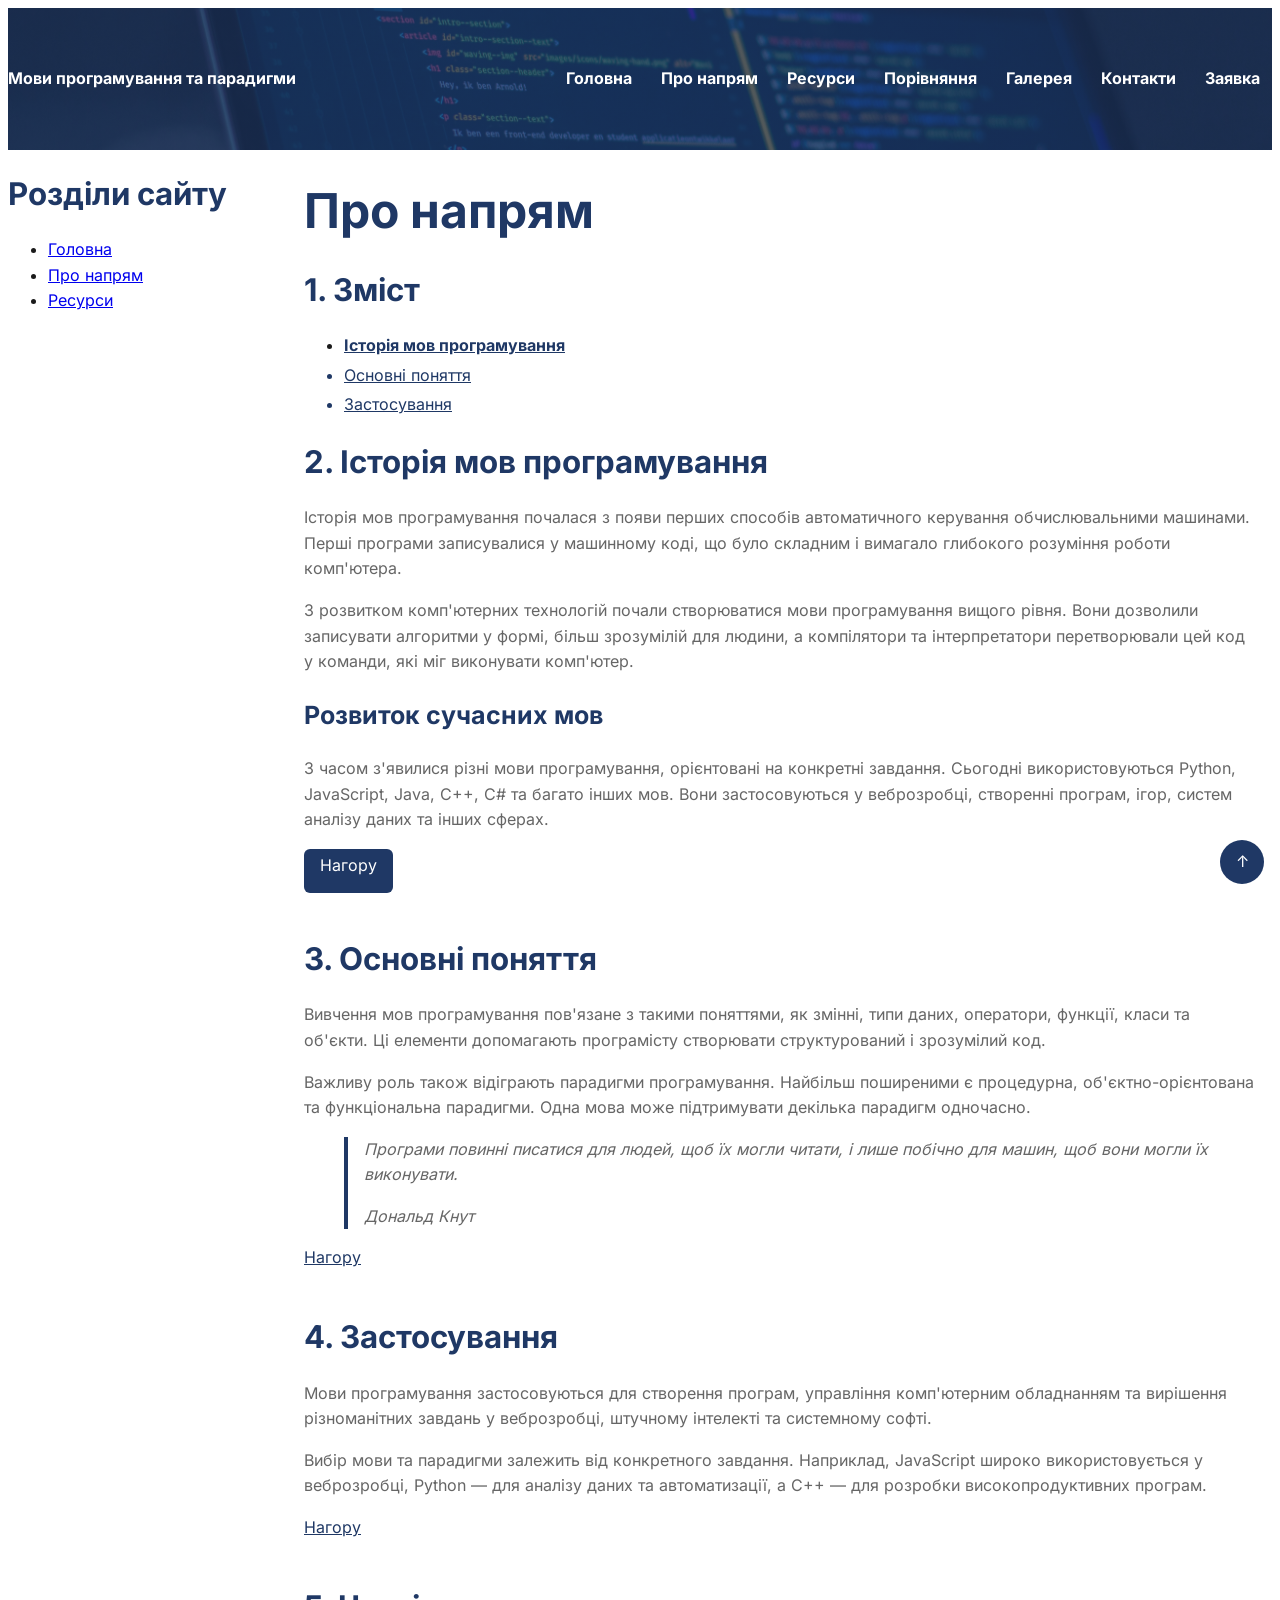
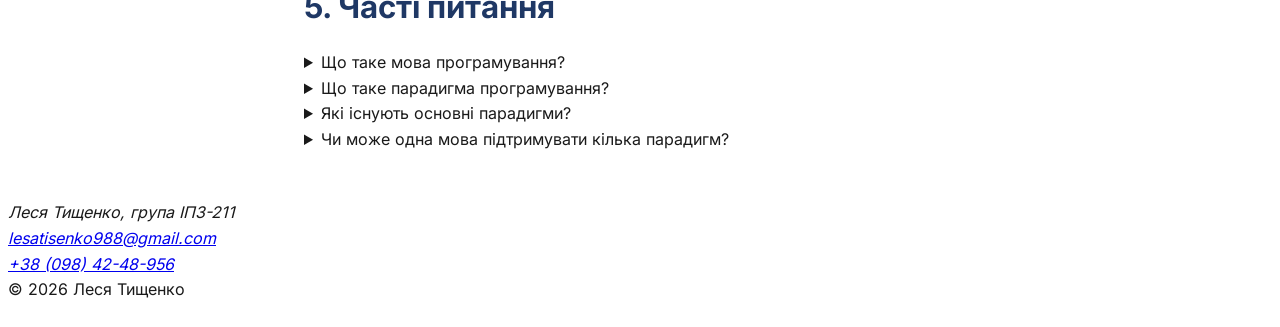
==== about.html @ b43fe4a7 "Публікація підсумкового сайту теми 1" ====
<!DOCTYPE html>
<html lang="uk">
<head>
    <meta charset="UTF-8">
    <meta name="viewport" content="width=device-width, initial-scale=1.0">
    <meta name="description" content="Навчальний сайт про мови програмування та парадигми">
    <meta name="author" content="Леся Тищенко">
    <title>Мови програмування та парадигми - навчальний сайт</title>
    <link rel="stylesheet" href="css/style.css">
    <link rel="stylesheet" href="css/print.css" media="print">
</head>

<body id="top" class="page">

    <header class="hero page__header">
        <a href="#main-content" class="visually-hidden">
            Перейти до основного вмісту
        </a>

        <a href="index.html" class="site-title">
            Мови програмування та парадигми
        </a>

        <nav class="nav-menu">
            <ul class="nav-menu__list">
                <li class="nav-menu__item">
                    <a class="nav-menu__link" href="index.html">Головна</a>
                </li>
                <li class="nav-menu__item">
                    <a class="nav-menu__link" href="about.html">Про напрям</a>
                </li>
                <li class="nav-menu__item">
                    <a class="nav-menu__link" href="pages/resources.html">Ресурси</a>
                </li>
                <li class="nav-menu__item">
                    <a class="nav-menu__link" href="comparison.html">Порівняння</a>
                </li>
                <li class="nav-menu__item">
                    <a class="nav-menu__link" href="gallery.html">Галерея</a>
                </li>
                <li class="nav-menu__item">
                    <a class="nav-menu__link" href="contacts.html">Контакти</a>
                </li>
                <li class="nav-menu__item">
                    <a class="nav-menu__link" href="application.html">Заявка</a>
        </li>
    </ul>
</nav>
    </header>

    <aside class="page__sidebar">
    <h2>Розділи сайту</h2>
    <ul>
        <li><a href="index.html">Головна</a></li>
        <li><a href="about.html">Про напрям</a></li>
        <li><a href="pages/resources.html">Ресурси</a></li>
    </ul>
    </aside>

    <main id="main-content" class="content container page__main">

        <h1>Про напрям</h1>

        <h2>Зміст</h2>
        <ul>
            <li><a href="#history">Історія мов програмування</a></li>
            <li><a href="#concepts">Основні поняття</a></li>
            <li><a href="#usage">Застосування</a></li>
        </ul>

        <section id="history">
            <h2>Історія мов програмування</h2>

            <p>
                Історія мов програмування почалася з появи перших способів
                автоматичного керування обчислювальними машинами. Перші програми
                записувалися у машинному коді, що було складним і вимагало
                глибокого розуміння роботи комп'ютера.
            </p>

            <p>
                З розвитком комп'ютерних технологій почали створюватися мови
                програмування вищого рівня. Вони дозволили записувати алгоритми
                у формі, більш зрозумілій для людини, а компілятори та
                інтерпретатори перетворювали цей код у команди, які міг
                виконувати комп'ютер.
            </p>

            <h3>Розвиток сучасних мов</h3>

            <p>
                З часом з'явилися різні мови програмування, орієнтовані на
                конкретні завдання. Сьогодні використовуються Python, JavaScript,
                Java, C++, C# та багато інших мов. Вони застосовуються у
                веброзробці, створенні програм, ігор, систем аналізу даних
                та інших сферах.
            </p>

            <p><a href="#top" class="btn">Нагору</a></p>
        </section>

        <section id="concepts">
            <h2>Основні поняття</h2>

            <p>
                Вивчення мов програмування пов'язане з такими поняттями, як
                змінні, типи даних, оператори, функції, класи та об'єкти.
                Ці елементи допомагають програмісту створювати структурований
                і зрозумілий код.
            </p>

            <p>
                Важливу роль також відіграють парадигми програмування.
                Найбільш поширеними є процедурна, об'єктно-орієнтована
                та функціональна парадигми. Одна мова може підтримувати
                декілька парадигм одночасно.
            </p>

            <blockquote  class="quote">
                <p>
                    Програми повинні писатися для людей, щоб їх могли читати,
                    і лише побічно для машин, щоб вони могли їх виконувати.
                </p>
                <footer>
                    <cite>Дональд Кнут</cite>
                </footer>
            </blockquote>

            <p><a href="#top">Нагору</a></p>
        </section>

        <section id="usage">
            <h2>Застосування</h2>

            <p>
                Мови програмування застосовуються для створення програм,
                управління комп'ютерним обладнанням та вирішення різноманітних
                завдань у веброзробці, штучному інтелекті та системному софті.
            </p>

            <p>
                Вибір мови та парадигми залежить від конкретного завдання.
                Наприклад, JavaScript широко використовується у веброзробці,
                Python — для аналізу даних та автоматизації, а C++ —
                для розробки високопродуктивних програм.
            </p>

            <p><a href="#top">Нагору</a></p>
        </section>
        <section>
            <h2>Часті питання</h2>
            <details>
                <summary>Що таке мова програмування?</summary>
                <p>
                    Мова програмування — це формальна мова, призначена
                    для створення програм та опису алгоритмів.
                </p>
            </details>
            <details>
                <summary>Що таке парадигма програмування?</summary>
                <p>
                    Парадигма програмування — це підхід до організації та побудови програмного коду.
                </p>
            </details>
            <details>
                <summary>Які існують основні парадигми?</summary>
                <p>
                    Основними є процедурна, об'єктно-орієнтована та функціональна парадигми.
                </p>
            </details>
            <details>
                <summary>Чи може одна мова підтримувати кілька парадигм?</summary>
                <p>
                    Так. Наприклад, Python і JavaScript підтримують
                    декілька парадигм програмування.
                </p>
            </details>
        </section>
    </main>
    
    <footer class="page__footer">
        <address>
            Леся Тищенко, група ІПЗ-211<br>
            <a href="mailto:lesatisenko988@gmail.com">lesatisenko988@gmail.com</a><br>
            <a href="tel:+380984248956">+38 (098) 42-48-956</a>
        </address>
        <p>&copy; 2026 Леся Тищенко</p>
    </footer>
</body>
<a href="#top" class="back-to-top" aria-label="Нагору">↑</a>
</html>
---- css/style.css ----
*, *::before, *::after {
    box-sizing: border-box;
}
/*Вебшрифт Inter*/
@font-face {
    font-family: "Inter";
    src: url("../fonts/inter-regular.woff2") format("woff2");
    font-weight: 400;
    font-display: swap;
}

@font-face {
    font-family: "Inter";
    src: url("../fonts/inter-bold.woff2") format("woff2");
    font-weight: 700;
    font-display: swap;
}
/* Кольорові змінні HSL*/
:root {
    --color-primary: hsl(219 53% 26%);
    --color-primary-soft: hsl(219 53% 92%);
    --color-primary-dark: hsl(219 53% 18%);
    --color-text: hsl(0 0% 10%);
    --color-muted: hsl(0 0% 40%);
    --color-surface: hsl(0 0% 100%);
    --color-accent: hsl(4 74% 42%);
     --space-xs: 4px;
    --space-sm: 8px;
    --space-md: 16px;
    --space-lg: 24px;
    --space-xl: 32px;
    --space-2xl: 48px;
    --z-base: 0;
    --z-dropdown: 100;
    --z-header: 200;
    --z-modal: 1000;
}

/*Базові стилі (body, типографіка, успадкування)*/
body {
    font-family: "Inter", "Segoe UI", Roboto, Arial, sans-serif;
    font-size: 1rem;
    line-height: 1.6;
    color: var(--color-text);
    background-color: var(--color-surface);
    display: flex;
    flex-direction: column;
    min-height: 100vh;
}
h1, h2, h3 {
    color: var(--color-primary);
}
.intro {
    color: var(--color-primary);
}

/*Типографічна шкала: коефіцієнт 1.25 */
h1 {
    font-size: clamp(1.75rem, 1.2rem + 2.5vw, 3rem);
    line-height: 1.2;
}
h2 {
    font-size: 1.953rem;
    line-height: 1.2;
}
h3 {
    font-size: 1.563rem;
    line-height: 1.25;
}
h4 {
    font-size: 1.25rem;
    line-height: 1.3;
}

/*Картки контенту за методологією BEM */
.card {
    position: relative;
    background: var(--color-surface);
    padding: var(--space-md);
    border-radius: 8px;
    box-shadow: 0 1px 3px rgba(0, 0, 0, 0.1);
    transition: transform 0.2s ease, box-shadow 0.2s ease;
    display: flex;
    flex-direction: column;
}
.card__title {
    color: var(--color-primary);
}
.card--featured {
    border-left: 4px solid var(--color-primary);
}

/*Навігація (nav, стани посилань)*/
.nav-menu__link {
    display: inline-flex;
    align-items: center;
    min-height: 44px;
    padding: 10px 12px;
    color: var(--color-surface);
    text-decoration: none;
    font-weight: 600;
}
.nav-menu__item {
    display: inline-block;
}
.nav-menu__link:hover {
    color: var(--color-primary-soft);
    text-decoration: underline;
}
a:focus-visible,
button:focus-visible {
    outline: 3px solid var(--color-primary-dark);
    outline-offset: 2px;
}

/*Таблиці та переліки (:nth-child, :first/:last-child, :not)*/
tbody tr:nth-child(even) {
    background: var(--color-primary-soft);
}
main li:first-child {
    font-weight: 600;
}
main li:last-child {
    color: var(--color-primary);
}

main li:not(:first-child) {
    margin-top: var(--space-xs);
}

/*Форми (атрибутні селектори, фокус)*/
input, select, textarea, button {
    font-family: inherit;
    font-size: inherit;
}
input[required] {
    border-left: 3px solid var(--color-primary);
}
.field--required label::after {
    content: " *";
    color: var(--color-accent);
}
.contact-form__label {
    display: inline-block;
    margin-bottom: var(--space-xs);
}
.contact-form__field {
    font-family: inherit;
    font-size: inherit;
}
.contact-form__button {
    font-family: inherit;
    font-size: inherit;
    cursor: pointer;
}


/*Інші селектори та комбінатори*/

/* Перший p одразу після h2 */
h2 + p {
    margin-top: 0;
}
/* Усі p після h2 на тому самому рівні */
h2 ~ p {
    color: var(--color-muted);
}
/* Стрілка після зовнішніх посилань */
a[href^="http"]::after {
    content: " ↗";
}
/* Кожен третій елемент, починаючи з другого */
main li:nth-child(3n + 2) {
    color: var(--color-primary);
}

/* Усі елементи, крім перших трьох */
main li:nth-child(n + 4) {
    margin-top: var(--space-sm);
}

/* Автоматична нумерація розділів */
main {
    counter-reset: section;
    flex: 1;
}

main h2 {
    counter-increment: section;
}

main h2::before {
    content: counter(section) ". ";
    color: var(--color-primary);
}

/*Довжина рядка та короткі мітки */
.content {
    max-width: 1100px;
}

.label {
    text-transform: uppercase;
    letter-spacing: 0.05em;
    font-size: 0.85rem;
}
/*Доступність без залежності лише від кольору */
main a {
    color: var(--color-primary);
    text-decoration: underline;
}

main a:hover {
    color: var(--color-primary-dark);
}
.quote {
    border-left: 4px solid var(--color-primary);
    padding-left: 1rem;
    font-style: italic;
    color: var(--color-muted);
}
code {
    background: var(--color-primary-soft);
    padding: var(--space-xs) var(--space-sm);
    border-radius: 4px;
}
/*Фонові зображення та градієнти */

.hero {
    width: 100%;
    box-sizing: border-box;
    background:
        linear-gradient(rgb(31 56 100 / 70%), rgb(31 56 100 / 70%)),
        url("../img/original/photo-1.jpg") center / cover no-repeat;
    color: #ffffff;
    padding-block: var(--space-xl);
}

.site-footer {
    background: var(--color-primary);
    color: #ffffff;
}

.card--accent {
    background: linear-gradient(
        135deg,
        var(--color-primary),
        var(--color-primary-dark)
    );
    color: #ffffff;
}
section {
    margin-bottom: var(--space-2xl);
}

h2 {
    margin-bottom: var(--space-lg);
}

p {
    margin-top: 0;
    margin-bottom: var(--space-md);
}

.card {
    padding: var(--space-md);
}
.container {
    width: min(100% - 2 * var(--space-3), 1100px);
    margin-inline: auto;
    padding-inline: var(--space-md);
}
.btn {
    display: inline-block;
    align-items: center;
    justify-content: center;
    min-height: 44px;
    padding: 10px 16px;
    padding: var(--space-xs) var(--space-md);
    background: var(--color-primary);
    color: #fff;
    text-decoration: none;
    border: none;
    border-radius: 6px;
    cursor: pointer;
}
.badge {
    position: absolute;
    top: var(--space-xs);
    right: var(--space-xs);
    background: var(--color-accent);
    color: #fff;
    padding: 2px var(--space-xs);
    border-radius: 4px;
    font-size: 0.75rem;
}
header {
    position: sticky;
    top: 0;
    z-index: var(--z-header);
    background: var(--color-surface);

    display: flex;
    justify-content: space-between;
    align-items: center;
    flex-wrap: wrap;
    gap: var(--space-sm);
}
.site-title {
    color: var(--color-surface);
    font-weight: 700;
    text-decoration: none;
}
.back-to-top {
    position: fixed;
    right: var(--space-md);
    bottom: var(--space-md);
    z-index: var(--z-dropdown);

    display: inline-flex;
    align-items: center;
    justify-content: center;

    width: 44px;
    height: 44px;

    background: var(--color-primary);
    color: #fff;
    border-radius: 50%;
    text-decoration: none;
}
.card:hover {
    transform: translateY(-4px);
    box-shadow: 0 6px 16px rgba(0, 0, 0, 0.15);
}
@media (prefers-reduced-motion: reduce) {
    * {
        transition: none !important;
        animation: none !important;
        scroll-behavior: auto !important;
    }
}
html {
    scroll-padding-top: 80px;
}
.visually-hidden {
    position: absolute;
    width: 1px;
    height: 1px;
    padding: 0;
    margin: -1px;
    overflow: hidden;
    clip: rect(0, 0, 0, 0);
    white-space: nowrap;
    border: 0;
}
.menu {
    display: flex;
    flex-wrap: wrap;
    gap: var(--space-md);
    list-style: none; margin: 0;padding: 0;
}
.menu__contacts { margin-left: auto; }


.card-grid {
    display: grid;
    grid-template-columns: repeat(auto-fit, minmax(280px, 1fr));
    gap: var(--space-3);
}
.card-grid .card:first-child {
    grid-column: span 2;
    grid-row: span 2;
}
@media (max-width: 600px) {
    .card-grid .card:first-child {
        grid-column: span 1;
        grid-row: span 1;
    }
}
.card {
    flex: 1 1 280px;
    min-width: 0;
    max-width: 100%;
}
.card img {
    display: block;
    width: 100%;
    height: auto;
}
.card .btn {
    margin-top: auto;
}
.card figure {
    margin: 0;
}

.media {
    display: flex;
    gap: var(--space-sm);
    align-items: flex-start;
}

.media__icon {
    flex-shrink: 0;
}

.media__body {
    margin: 0;
}

html {
    scroll-padding-top: 80px;
}

body {
    overflow-wrap: break-word;
}
img {
    max-width: 100%;
    height: auto;
}

/* Загальний макет сторінки */

/* Mobile-first: одна колонка */
.page {
    display: grid;
    grid-template-columns: 1fr;
    grid-template-areas:
        "header"
        "main"
        "sidebar"
        "footer";
    gap: var(--space-3);
    min-height: 100vh;
}

/* Планшети та комп'ютери */
@media (min-width: 768px) {
    .page {
        grid-template-columns: 240px 1fr;
        grid-template-areas:
            "header  header"
            "sidebar main"
            "footer  footer";
    }
}

/* Великі екрани */
@media (min-width: 1200px) {
    .page {
        grid-template-columns: 280px 1fr;
    }
}

.page__header {
    grid-area: header;
}

.page__sidebar {
    grid-area: sidebar;
}

.page__main {
    grid-area: main;
}

.page__footer {
    grid-area: footer;
}
@media (max-width: 768px) {
    .page {
        grid-template-columns: 1fr;
        grid-template-areas:
            "header"
            "sidebar"
            "main"
            "footer";
    }
}
/* Панель показників */
.stats {
    display: grid;
    grid-template-columns: repeat(auto-fit, minmax(160px, 1fr));
    gap: var(--space-3);
    place-items: center;
    text-align: center;
}

.stats__item {
    background: var(--color-primary-soft);
    padding: var(--space-3);
    border-radius: 8px;
    font-weight: 700;
}
address {
    overflow-wrap: anywhere;
}
.table-wrap {
    overflow-x: auto;
}
---- css/print.css ----
/* Стилі для друку */
@media print {

    /* Загальні налаштування */
    body {
        background: white !important;
        color: black !important;
        font-family: "Times New Roman", serif;
        font-size: 12pt;
        line-height: 1.5;
    }

    /* Приховуємо навігацію та бічні панелі */
    nav,
    .page__sidebar,
    header nav,
    footer nav,
    button,
    .no-print {
        display: none !important;
    }

    /* Макет в одну колонку */
    .page {
        display: block !important;
        min-height: auto;
    }

    main,
    .page__main,
    .container {
        width: 100% !important;
        max-width: none !important;
        margin: 0 !important;
        padding: 0 !important;
    }

    /* Прибираємо декоративні ефекти */
    * {
        box-shadow: none !important;
        text-shadow: none !important;
    }

    img {
        max-width: 100% !important;
        height: auto;
    }

    /* Показуємо адреси зовнішніх посилань */
    a[href^="http"]::after {
        content: " (" attr(href) ")";
        font-size: 9pt;
        overflow-wrap: anywhere;
    }

    a {
        color: black !important;
        text-decoration: underline;
    }

    /* Налаштування розривів сторінок */
    h1,
    h2,
    h3 {
        break-after: avoid;
        page-break-after: avoid;
    }

    img,
    table,
    blockquote {
        break-inside: avoid;
        page-break-inside: avoid;
    }

    p {
        orphans: 3;
        widows: 3;
    }

    @page {
        size: A4;
        margin: 20mm;
    }
}
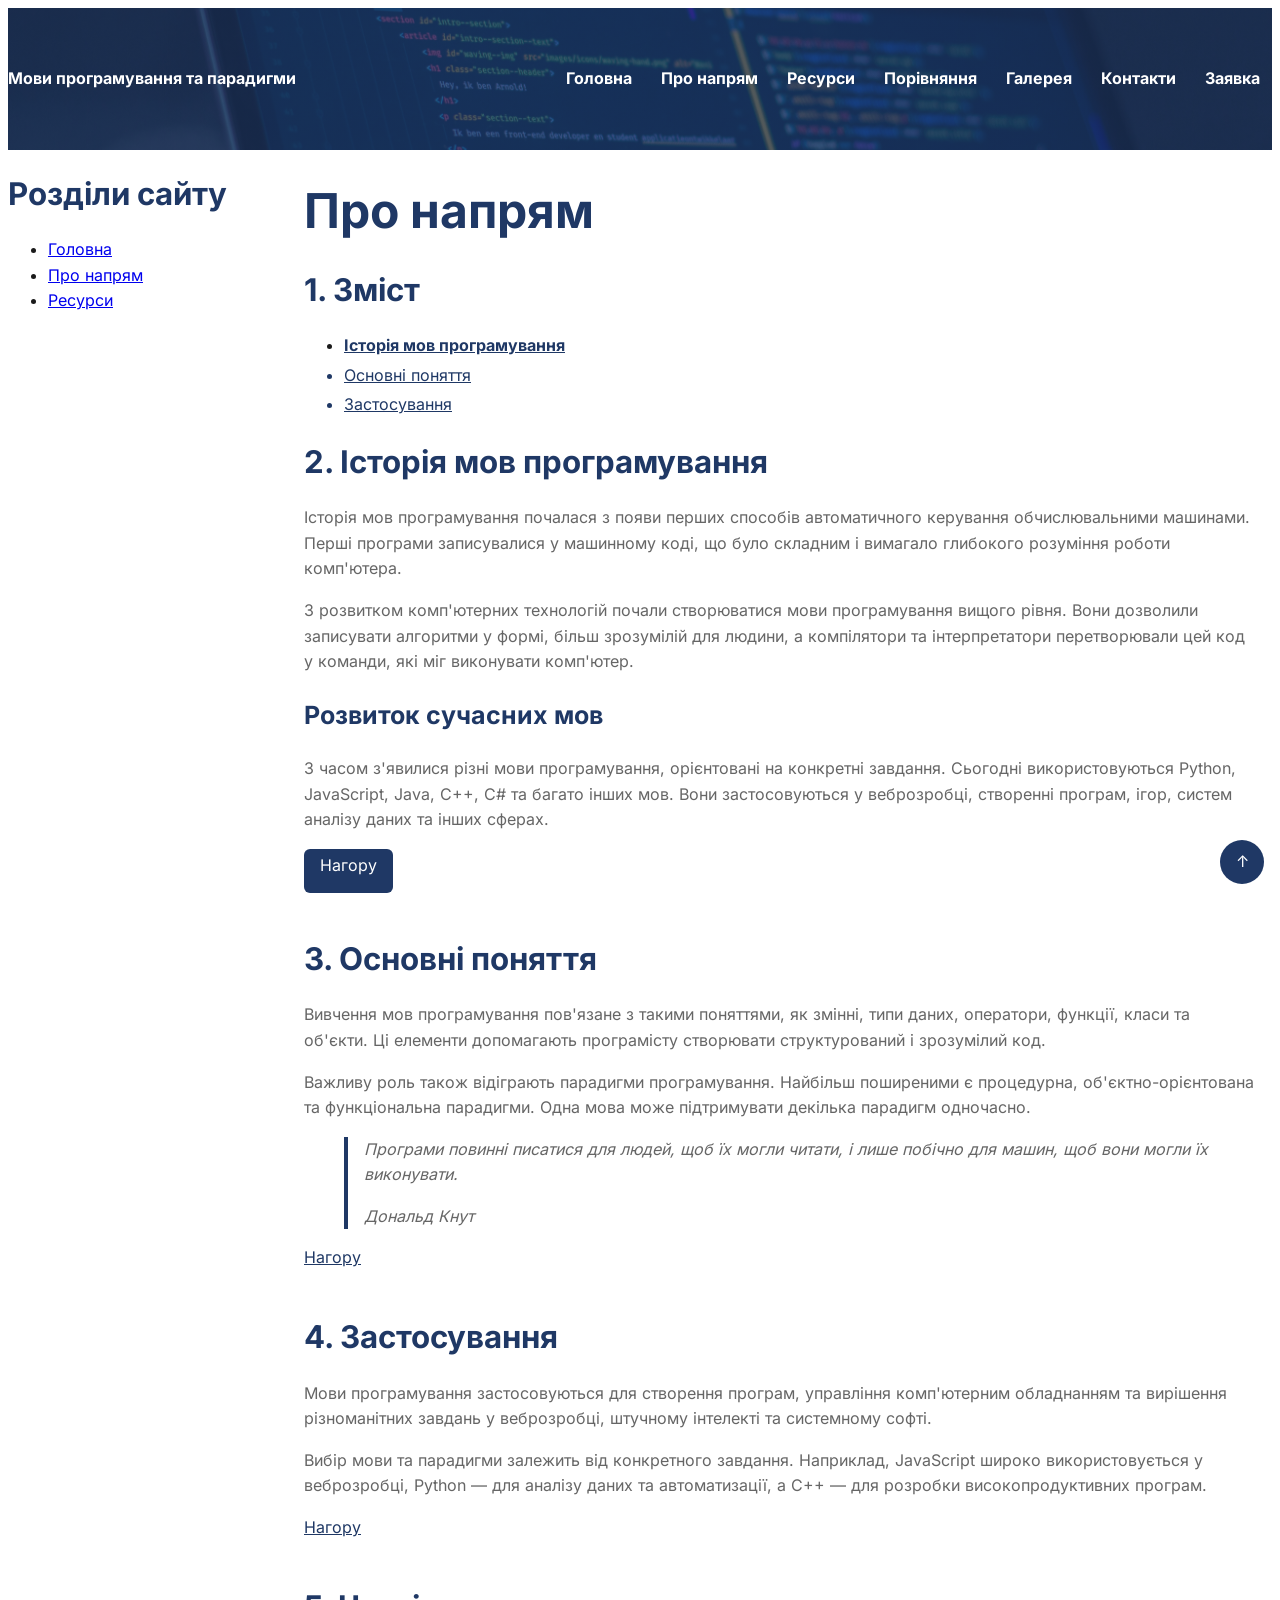
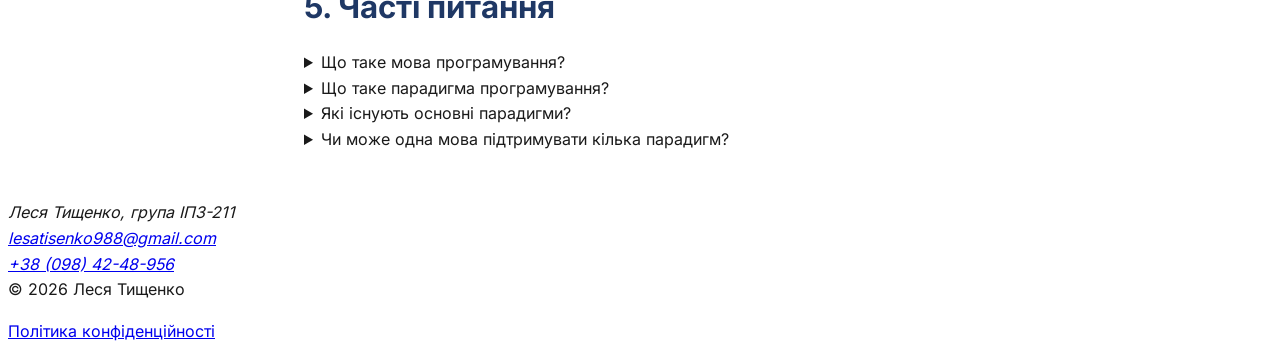
==== commit ba4cad15: "Додано політику конфіденційності" ====
--- a/about.html
+++ b/about.html
@@ -5,6 +5,7 @@
     <meta name="viewport" content="width=device-width, initial-scale=1.0">
     <meta name="description" content="Навчальний сайт про мови програмування та парадигми">
     <meta name="author" content="Леся Тищенко">
+    <link rel="canonical" href="https://lesia-ceo.github.io/lab01-tyshchenko/about.html">
     <title>Мови програмування та парадигми - навчальний сайт</title>
     <link rel="stylesheet" href="css/style.css">
     <link rel="stylesheet" href="css/print.css" media="print">
@@ -185,6 +186,9 @@
             <a href="tel:+380984248956">+38 (098) 42-48-956</a>
         </address>
         <p>&copy; 2026 Леся Тищенко</p>
+        <a href="/lab01-tyshchenko/privacy.html">
+    Політика конфіденційності
+</a>
     </footer>
 </body>
 <a href="#top" class="back-to-top" aria-label="Нагору">↑</a>
